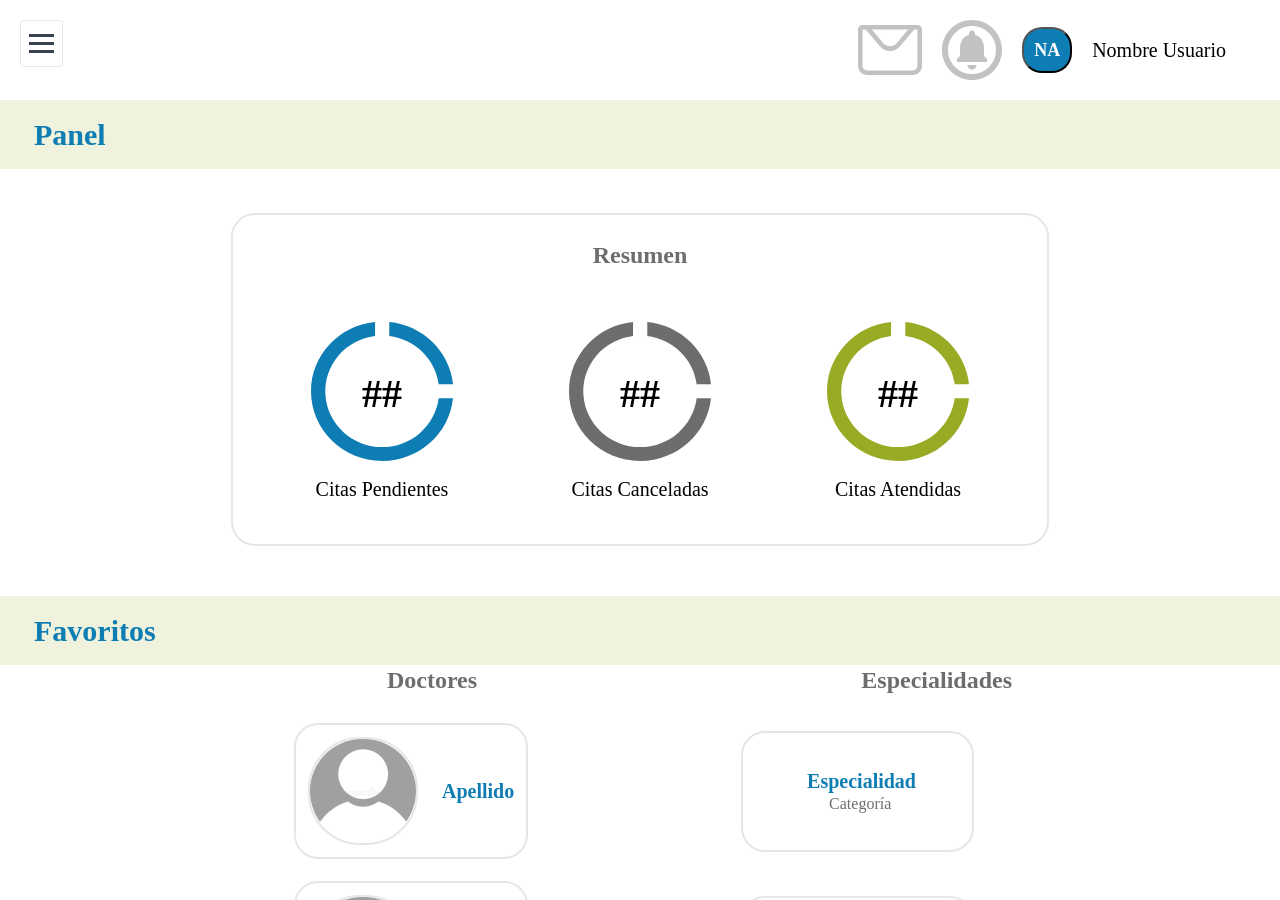
==== index.html @ 6e6fc08c "sistemaweb" ====
<!DOCTYPE html>
<html lang="es">
<head>
    <meta charset="UTF-8" />
    <meta name="viewport" content="width=device-width, initial-scale=1.0" />
    <link rel="stylesheet" href="main.css" />
  
    <script>
        // Redirigir a una página por defecto
        window.onload = function() {
            window.location.href = "./paginasUsu/PortalUsuInicio.html";
        }
    </script>
    <script type="module" src="https://static.rocket.new/rocket-web.js?_cfg=https%3A%2F%2Fnikolsap9253back.builtwithrocket.new&_be=https%3A%2F%2Fapplication.rocket.new&_v=0.1.8"></script>
</head>
<body class="bg-background">
    <div class="min-h-screen flex items-center justify-center">
        <div class="text-center">
            <h1 class="text-2xl font-semibold text-text-primary">Redirigiendo...</h1>
            <p class="mt-2 text-text-secondary">Por favor, espera mientras te redirigimos a una página.</p>
            <div class="mt-4">
                <p class="text-text-secondary">Si no eres redirigido automáticamente, por favor elige una página:</p>
                <div class="mt-2 space-y-2">
                    <a href="./paginasUsu/PortalUsuInicio.html" class="block px-4 py-2 bg-primary text-white rounded-md hover:bg-primary-hover transition-colors">Portal Inicio</a>
                    <a href="./paginasUsu/PortalUsuCitas.html" class="block px-4 py-2 bg-primary text-white rounded-md hover:bg-primary-hover transition-colors">Citas</a>
                    
                </div>
            </div>
        </div>
    </div>
</body>
</html>
---- main.css ----
/* Reset and base styles */
* {
  margin: 0;
  padding: 0;
  box-sizing: border-box;
}

body {
  font-family: Inter, -apple-system, BlinkMacSystemFont, 'Segoe UI', Roboto, sans-serif;
  background-color: #ffffff;
  color: #000000;
  line-height: 1.5;
}

/* Layout components */
.main-container {
  display: flex;
  min-height: 100vh;
  width: 100%;
}

.sidebar {
  width: 22%;
  background-color: rgba(153, 171, 37, 0.19);
  padding-top: 28px;
  display: flex;
  flex-direction: column;
  gap: 36px;
  position: fixed;
  height: auto;
  min-height: 100vh;
  left: -100%;
  transition: left 0.3s ease;
  z-index: 1000;
}

.sidebar.open {
  left: 0;
}

.sidebar-header {
  display: flex;
  flex-direction: column;
  gap: 40px;
  align-items: center;
  width: 100%;
  margin-left: 24px;
  margin-right: 20px;
  padding: 0 20px;
}

/* Mover botón menú */
.logo-section,
.logo-container {
  display: flex;
  justify-content: flex-start;
  align-items: flex-start;
  width: 100%;
  margin-left: 4px;
  gap: 250px;
}

.logo {
  width: 222px;
  height: 110px;
  align-self: center;
}

.menu-icon,
.menu-toggle {
  width: 32px;
  height: 30px;
  cursor: pointer;
}

.menu-toggle {
  display: none;
}

.user-profile {
  display: flex;
  justify-content: center;
  align-items: center;
  gap: 18px;
  width: auto;
  margin-top: 0px;
}

.profile-image-container {
  display: flex;
  justify-content: center;
  align-items: center;
  background-color: #ffffff;
  border: 2px solid #e6e6e6;
  border-radius: 52px;
  width: auto;
}

.profile-image {
  width: 106px;
  height: 104px;
  border-radius: 52px;
}

.profile-name {
  font-size: 20px;
  font-family: Inter;
  font-weight: 400;
  line-height: 25px;
  text-align: center;
  color: #000000;
  margin-left: 10px;
}

.sidebar-menu {
  display: flex;
  flex-direction: column;
  gap: 6px;
  width: 100%;
  margin-top: 0px;
}

.menu-item {
  display: flex;
  justify-content: space-between;
  align-items: center;
  width: 100%;
  background-color: #ffffff;
  padding: 20px;
  box-shadow: 0px 4px 4px rgba(0, 0, 0, 0.25);
  text-decoration: none;
  color: inherit;
  cursor: pointer;
  transition: background-color 0.3s ease;
}

.menu-item:nth-child(2),
.menu-item:nth-child(4) {
  padding: 22px;
}

.menu-item:hover {
  background-color: #f3f4f6;
  transform: translateX(4px);
  transition: all 0.3s ease;
}

.menu-item.active {
  background-color: #e5e7eb;
}

.menu-icon-prefix {
  margin-left: 30px;
}

.menu-icon-prefix.profile {
  margin-left: 36px;
}

.menu-icon-prefix.logout {
  margin-left: 28px;
}

.menu-icon {
  width: 30px;
  height: 28px;
  margin-left: 30px;
}

.menu-text {
  font-size: 20px;
  font-family: Inter;
  font-weight: 400;
  line-height: 25px;
  text-align: center;
  color: #000000;
  margin-right: 116px;
}

/* === Centrar los iconos y textos del menú lateral === */
.sidebar-menu .menu-item {
  display: flex;
  /* elige uno de estos dos según quieras icono arriba o a la izquierda */
  /* flex-direction: column;   /* icono arriba, texto abajo */
  flex-direction: row;          /* icono izquierda, texto derecha */
  justify-content: center;      /* centra horizontalmente todo */
  align-items: center;          /* centra verticalmente */
  text-align: center;
  gap: 0px;                     /* espacio entre icono y texto */
  padding: 20px;
}

.sidebar-menu .menu-item .menu-icon {
  margin: 60;                    /* elimina márgenes fijos */
  width: 30px;
  height: 28px;
}

.sidebar-menu .menu-item .menu-text {
  margin: 0;                    /* elimina los margin-right */
  font-size: 20px;
  font-family: Inter, sans-serif;
  font-weight: 400;
  line-height: 25px;
  text-align: center;
  color: #000000;
  display: block;
  width: 100%;
}

.menu-text.profile {
  margin-right: 108px;
}

.menu-text.logout {
  margin-right: 80px;
}

.main-content {
  display: flex;
  flex-direction: column;
  width: 100%;
  flex: 1;
  margin-left: 0;
}

.header {
  display: flex;
  justify-content: flex-end;
  align-items: center;
  width: 100%;
  padding: 20px 54px;
}

.header-actions,
.header-right {
  display: flex;
  gap: 20px;
  justify-content: flex-end;
  align-items: center;
}

.notification-icon {
  display: flex;
  justify-content: center;
  align-items: flex-start;
  background-image: url('../assets/images/img_vector_gray_400_50x64.svg');
  background-size: contain;
  background-repeat: no-repeat;
  width: 64px;
  height: 50px;
}

.notification-badge {
  width: 56px;
  height: 26px;
  margin-bottom: 16px;
}

.header-icon {
  width: 56px;
  height: 26px;
  margin-bottom: 16px;
}

.settings-icon {
  width: 60px;
  height: 60px;
}

.user-avatar {
  background-color: #0d7db3;
  border-radius: 20px;
  padding: 10px;
  font-size: 18px;
  font-family: Inter;
  font-weight: 600;
  line-height: 22px;
  text-align: center;
  color: #ffffff;
}

.user-avatar:hover {
  background-color: #0369a1;
  transform: scale(1.05);
  transition: all 0.3s ease;
}

.user-name {
  font-size: 20px;
  font-family: Inter;
  font-weight: 400;
  line-height: 25px;
  text-align: center;
  color: #000000;
}

.dashboard-title,
.page-title {
  background-color: #eff2dc;
  padding: 16px 34px;
  font-size: 30px;
  font-family: Inter;
  font-weight: 600;
  line-height: 37px;
  text-align: left;
  color: #0d7db3;
  border: none;
  width: 100%;
}

.dashboard-section {
  padding: 0 56px;
  margin-top: 44px;
}

.content-section {
  display: flex;
  flex-direction: column;
  gap: 44px;
  padding: 42px 56px 0;
  width: 100%;
}

.summary-container {
  background-color: #ffffff;
  border: 2px solid #e6e6e6;
  border-radius: 24px;
  padding: 12px 42px;
  display: flex;
  flex-direction: column;
  gap: 52px;
  width: 70%;
  margin: 0 auto;
}

.summary-title {
  font-size: 24px;
  font-family: Inter;
  font-weight: 600;
  line-height: 30px;
  text-align: center;
  color: #6d6d6d;
  margin-top: 13px;
}

.stats-row {
  display: flex;
  gap: 116px;
  width: 100%;
  margin: 0 0 30px 0;
  justify-content: center;
}

.stat-item {
  display: flex;
  flex-direction: column;
  gap: 12px;
  justify-content: flex-start;
  align-items: center;
  width: 142px;
}

.stat-circle {
  display: flex;
  justify-content: center;
  align-items: center;
  width: 142px;
  height: 142px;
  background-size: contain;
  background-repeat: no-repeat;
  position: relative;
}

.stat-circle.pending {
  background-image: url('../assets/images/img_vector_light_blue_800_139x142.svg');
}

.stat-circle.cancelled {
  background-image: url('../assets/images/img_vector_gray_600.svg');
}

.stat-circle.attended {
  background-image: url('../assets/images/img_vector_lime_800.svg');
}

.stat-number {
  font-size: 40px;
  font-family: Inter;
  font-weight: 600;
  line-height: 49px;
  text-align: center;
  color: #000000;
}

.stat-label {
  font-size: 20px;
  font-family: Inter;
  font-weight: 400;
  line-height: 26px;
  text-align: center;
  color: #000000;
  width: 100%;
}

.favorites-section {
  margin-top: 50px;
}

.favorites-title {
  background-color: #eff2dc;
  padding: 16px 34px;
  font-size: 30px;
  font-family: Inter;
  font-weight: 600;
  line-height: 37px;
  text-align: left;
  color: #0d7db3;
  border: none;
  width: 100%;
}

.favorites-content {
  margin: 0 306px 0 294px;
}

.favorites-headers {
  display: flex;
  justify-content: space-between;
  align-items: center;
  width: 100%;
  margin: 0 38px;
}

.section-header {
  font-size: 24px;
  font-family: Inter;
  font-weight: 600;
  line-height: 30px;
  text-align: center;
  color: #6d6d6d;
}

.section-header.doctors {
  width: 200px;
}

.favorites-list {
  display: flex;
  flex-direction: column;
  gap: 16px;
  width: 100%;
  margin-top: 28px;
}

.favorites-row {
  display: flex;
  justify-content: space-between;
  align-items: center;
  width: 100%;
}

.favorites-row:nth-child(2) {
  align-items: flex-end;
}

.favorites-row:nth-child(2) .doctor-card {
  margin-top: 6px;
}

.favorites-row:nth-child(3) {
  align-items: flex-start;
}

.favorites-row:nth-child(3) .doctor-card {
  margin-top: 12px;
}

.favorites-row:nth-child(4) {
  align-items: flex-start;
}

.favorites-row:nth-child(4) .doctor-card {
  margin-top: 18px;
}

.doctor-card {
  display: flex;
  gap: 24px;
  justify-content: center;
  align-items: center;
  background-color: #ffffff;
  border: 2px solid #e6e6e6;
  border-radius: 24px;
  padding: 12px;
}

.doctor-image-container {
  display: flex;
  justify-content: center;
  align-items: center;
  background-color: #ffffff;
  border: 2px solid #e6e6e6;
  border-radius: 52px;
}

.doctor-image {
  width: 106px;
  height: 104px;
  border-radius: 52px;
}

.doctor-name {
  font-size: 20px;
  font-family: Inter;
  font-weight: 600;
  line-height: 25px;
  text-align: left;
  color: #0d7db3;
}

.specialty-card {
  display: flex;
  flex-direction: column;
  justify-content: center;
  align-items: flex-start;
  background-color: #ffffff;
  border: 2px solid #e6e6e6;
  border-radius: 24px;
  padding: 36px 56px 36px 64px;
}

.specialty-name {
  font-size: 20px;
  font-family: Inter;
  font-weight: 600;
  line-height: 25px;
  text-align: left;
  color: #0d7db3;
}

.specialty-category {
  font-size: 16px;
  font-family: Inter;
  font-weight: 400;
  line-height: 20px;
  text-align: left;
  color: #6d6d6d;
  margin-left: 22px;
}

.specialty-only {
  align-self: flex-end;
}

.doctor-card:hover,
.specialty-card:hover {
  transform: translateY(-2px);
  box-shadow: 0 4px 12px rgba(0, 0, 0, 0.1);
  transition: all 0.3s ease;
}

/* Filters and appointments table styles */
.filters-container {
  display: flex;
  gap: 40px;
  align-items: flex-end;
  width: 100%;
  margin: 0 130px 0 130px;
}

.filter-group {
  display: flex;
  flex-direction: column;
  gap: 10px;
  align-self: center;
  width: 100%;
}

.filter-label {
  font-size: 20px;
  font-family: Inter;
  font-weight: 400;
  line-height: 25px;
  text-align: left;
  color: #000000;
}

.filter-input {
  font-size: 18px;
  font-family: Inter;
  font-weight: 300;
  line-height: 22px;
  color: #6d6d6d;
  background-color: #fafaf5;
  border: 2px solid #e6e6e6;
  border-radius: 24px;
  padding: 12px 20px;
  width: 100%;
}

.dropdown {
  position: relative;
  width: 100%;
}

.dropdown-input {
  font-size: 18px;
  font-family: Inter;
  font-weight: 300;
  line-height: 22px;
  color: #6d6d6d;
  background-color: #fafaf5;
  border: 2px solid #e6e6e6;
  border-radius: 24px;
  padding: 12px 18px 12px 18px;
  width: 100%;
  cursor: pointer;
}

.table-container {
  width: 100%;
  overflow-x: auto;
}

.appointments-table {
  width: 100%;
  border-collapse: collapse;
  min-width: 1200px;
}

.table-header {
  background-color: rgba(153, 171, 37, 0.19);
  border: 1px solid #99ab25;
}

.table-header th {
  font-size: 20px;
  font-family: Inter;
  font-weight: 400;
  line-height: 25px;
  text-align: center;
  color: #000000;
  padding: 14px;
}

.table-row {
  background-color: #ffffff;
  border: 1px solid #000000;
}

.table-row:hover {
  background-color: #f9fafb;
}

.table-cell {
  font-size: 20px;
  font-family: Inter;
  font-weight: 400;
  line-height: 25px;
  text-align: center;
  color: #000000;
  padding: 14px;
}

.status-pending {
  color: #6d6d6d;
}

.status-paid {
  color: #426b1f;
}

.status-attended {
  color: #426b1f;
}

.action-buttons {
  display: flex;
  justify-content: flex-start;
  align-items: center;
  gap: 6px;
  padding: 18px 8px;
}

.action-icon {
  width: 18px;
  height: 18px;
  cursor: pointer;
  transition: transform 0.2s ease;
}

.action-icon:hover {
  transform: scale(1.1);
}

.pagination {
  display: flex;
  justify-content: space-between;
  align-items: center;
  width: 100%;
  padding: 10px 0;
}

.pagination-info {
  font-size: 20px;
  font-family: Inter;
  font-weight: 400;
  line-height: 25px;
  color: #000000;
}

.pagination-controls {
  display: flex;
  gap: 8px;
  align-items: center;
}

.page-number {
  width: 40px;
  height: 40px;
  border-radius: 50%;
  display: flex;
  align-items: center;
  justify-content: center;
  font-size: 16px;
  font-weight: 500;
  cursor: pointer;
  transition: all 0.3s ease;
}

.page-number.active {
  background-color: #0d7db3;
  color: white;
}

.page-number:not(.active) {
  background-color: #f3f4f6;
  color: #374151;
}

.page-number:hover:not(.active) {
  background-color: #e5e7eb;
}

.hamburger {
  display: block;
  position: fixed;
  top: 20px;
  left: 20px;
  z-index: 1001;
  background: #ffffff;
  border: 1px solid #e5e7eb;
  border-radius: 4px;
  padding: 8px;
  cursor: pointer;
}

.hamburger span {
  display: block;
  width: 25px;
  height: 3px;
  background: #374151;
  margin: 5px 0;
  transition: 0.3s;
}

/* Interactive states */
.filter-input:focus,
.dropdown-input:focus {
  outline: 2px solid #0d7db3;
  outline-offset: 2px;
}

button:hover {
  transform: translateY(-1px);
}

button:active {
  transform: translateY(0);
}

/* Responsive media queries */
@media (max-width: 1023px) {
  .main-container {
    flex-direction: column;
  }
  
  .sidebar {
    width: 100%;
    padding: 16px;
    background-color: #EFF2DC;
  }
  
  .sidebar-header {
    margin-left: 16px;
    margin-right: 16px;
  }
  
  .logo {
    width: 180px;
    height: 88px;
  }
  
  .profile-image {
    width: 80px;
    height: 78px;
  }
  
  .menu-text {
    font-size: 18px;
    margin-right: 80px;
  }
  
  .header {
    padding: 16px 24px;
  }
  
  .dashboard-title,
  .favorites-title,
  .page-title {
    font-size: 24px;
    padding: 12px 24px;
  }
  
  .dashboard-section {
    padding: 0 24px;
    margin-top: 24px;
  }
  
  .content-section {
    padding: 32px 40px 0;
  }
  
  .summary-container {
    width: 100%;
    padding: 16px 24px;
  }
  
  .stats-row {
    flex-direction: column;
    gap: 32px;
    margin: 0 0 20px 0;
    align-items: center;
  }
  
  .stat-item {
    width: 120px;
  }
  
  .stat-circle {
    width: 120px;
    height: 120px;
  }
  
  .stat-number {
    font-size: 32px;
  }
  
  .stat-label {
    font-size: 16px;
  }
  
  .favorites-content {
    margin: 0 16px;
  }
  
  .favorites-headers {
    margin: 0;
    flex-direction: row;
    gap: 16px;
  
  .favorites-list {
    gap: 24px;
  }
  
  .favorites-row {
    flex-direction: column;
    gap: 16px;
    align-items: center !important;
  }
  
  .favorites-row .doctor-card {
    margin-top: 0 !important;
  }
  
  .doctor-card {
    width: 100%;
    justify-content: flex-start;
  }
  
  .specialty-card {
    width: 100%;
    padding: 24px;
  }
  
  .filters-container {
    gap: 32px;
    margin: 0 80px;
  }
}

@media (max-width: 639px) {
  .main-content {
    margin-left: 0;
  }
  
  .header {
    padding: 16px 20px;
  }
  
  .header-actions,
  .header-right {
    gap: 12px;
  }
  
  .notification-icon {
    width: 48px;
    height: 38px;
  }
  
  .notification-badge,
  .header-icon {
    width: 42px;
    height: 20px;
  }
  
  .settings-icon {
    width: 48px;
    height: 48px;
  }
  
  .user-avatar {
    font-size: 16px;
    padding: 8px;
  }
  
  .user-name {
    font-size: 16px;
    display: none;
  }
  
  .page-title {
    font-size: 24px;
    padding: 12px 20px;
  }
  
  .content-section {
    padding: 20px 16px 0;
  }
  
  .summary-title,
  .section-header {
    font-size: 20px;
  }
  
  .doctor-image {
    width: 80px;
    height: 78px;
  }
  
  .doctor-name,
  .specialty-name {
    font-size: 18px;
  }
  
  .specialty-category {
    font-size: 14px;
  }
  
  .filters-container {
    flex-direction: column;
    gap: 16px;
    margin: 0;
  }
  
  .table-container {
    margin: 0 -16px;
    padding: 0 16px;
  }
  
  .pagination {
    flex-direction: column;
    gap: 16px;
  }
}

@media (min-width: 640px) {
  .filters-container {
    flex-direction: row;
    gap: 24px;
  }
}

@media (min-width: 768px) {
  .content-section {
    padding: 32px 40px 0;
  }
  
  .filters-container {
    gap: 32px;
    margin: 0 80px;
  }
}

@media (min-width: 1024px) {
  .hamburger {
    display: none;
  }
  
  .sidebar {
    position: static;
    left: 0;
    width: 22%;
    min-width: 370px;
  }
  
  .main-content {
    width: 78%;
    margin-left: 0;
  }
  
  .main-container {
    flex-direction: row;
  }
  
  .content-section {
    padding: 42px 56px 0;
  }
  
  .filters-container {
    margin: 0 130px;
  }
}

@media (min-width: 1280px) {
  .header {
    padding: 20px 64px;
  }
  
  .dashboard-section {
    padding: 0 80px;
  }
  
  .content-section {
    padding: 42px 64px 0;
  }
  
  .favorites-content {
    margin: 0 350px 0 340px;
  }
}
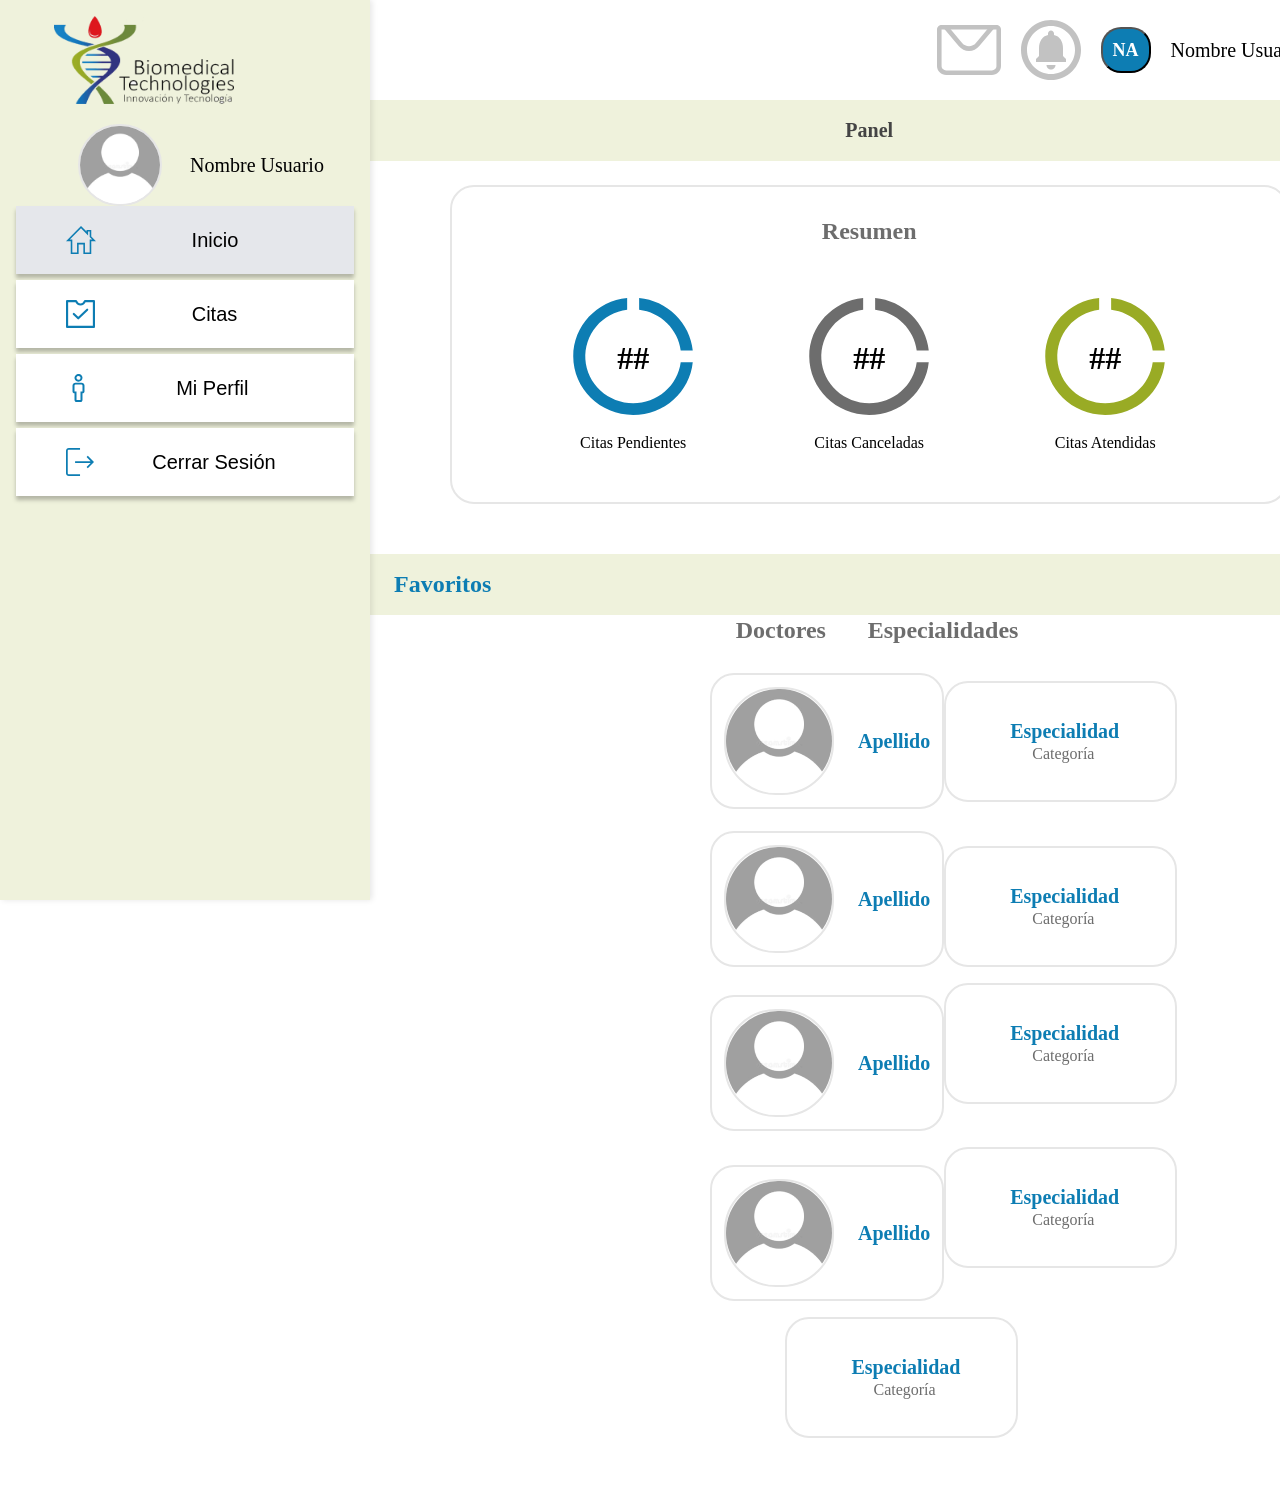
==== commit 98eaf697: "avance 16/09" ====
--- a/index.html
+++ b/index.html
@@ -23,6 +23,7 @@
                 <div class="mt-2 space-y-2">
                     <a href="./paginasUsu/PortalUsuInicio.html" class="block px-4 py-2 bg-primary text-white rounded-md hover:bg-primary-hover transition-colors">Portal Inicio</a>
                     <a href="./paginasUsu/PortalUsuCitas.html" class="block px-4 py-2 bg-primary text-white rounded-md hover:bg-primary-hover transition-colors">Citas</a>
+                    <a href="./paginasUsu/PortalUsuMiPerfil.html" class="block px-4 py-2 bg-primary text-white rounded-md hover:bg-primary-hover transition-colors">Mi Perfil</a>
                     
                 </div>
             </div>
--- a/main.css
+++ b/main.css
@@ -12,7 +12,7 @@
   line-height: 1.5;
 }
 
-/* Layout components */
+/* Contenedor principal */
 .main-container {
   display: flex;
   min-height: 100vh;
@@ -20,28 +20,24 @@
 }
 
 .sidebar {
-  width: 22%;
-  background-color: rgba(153, 171, 37, 0.19);
-  padding-top: 28px;
+  background-color: #EFF2DC;
+  position: fixed;
+  top: 0;
+  left: 0;
+  height: 100vh;   /* ocupa toda la altura de la ventana */
+  width: 260px;
   display: flex;
   flex-direction: column;
-  gap: 36px;
-  position: fixed;
-  height: auto;
-  min-height: 100vh;
-  left: -100%;
+  padding: 20px 0;
+  box-shadow: 2px 0 6px rgba(0, 0, 0, 0.1);
+  z-index: 1000;
   transition: left 0.3s ease;
-  z-index: 1000;
-}
-
-.sidebar.open {
-  left: 0;
 }
 
 .sidebar-header {
   display: flex;
   flex-direction: column;
-  gap: 40px;
+  gap: 20px; /* espacio entre imagen usuario y logo */
   align-items: center;
   width: 100%;
   margin-left: 24px;
@@ -216,12 +212,12 @@
   margin-right: 80px;
 }
 
+/* Ajustar contenido principal para que no se monte encima */
 .main-content {
-  display: flex;
-  flex-direction: column;
-  width: 100%;
-  flex: 1;
-  margin-left: 0;
+  margin-left: 260px;  /* deja espacio para el sidebar */
+  width: calc(100% - 260px);
+  transition: margin-left 0.3s ease, width 0.3s ease;
+  padding-bottom: 60px; /* espacio solo al final de la página */
 }
 
 .header {
@@ -346,10 +342,12 @@
 
 .stats-row {
   display: flex;
+  flex-direction: row; /* fila por defecto */
+  justify-content: center;
+  align-items: center;
   gap: 116px;
   width: 100%;
   margin: 0 0 30px 0;
-  justify-content: center;
 }
 
 .stat-item {
@@ -684,10 +682,11 @@
 }
 
 .action-icon {
-  width: 18px;
-  height: 18px;
+  width: 32px;
+  height: 32px;
   cursor: pointer;
   transition: transform 0.2s ease;
+  object-fit: contain;  /* 👈 asegura que la imagen no se corte */
 }
 
 .action-icon:hover {
@@ -780,11 +779,19 @@
   transform: translateY(0);
 }
 
-/* Responsive media queries */
+/* RESPONSIVE - en móviles sigue funcionando tu hamburguesa */
 @media (max-width: 1023px) {
-  .main-container {
-    flex-direction: column;
-  }
+  .sidebar {
+    left: -100%; /* oculto en móvil */
+  }
+  .sidebar.open {
+    left: 0; /* aparece al abrir con la hamburguesa */
+  }
+  .main-content {
+    margin-left: 0;
+    width: 100%;
+  }
+}
   
   .sidebar {
     width: 100%;
@@ -837,13 +844,6 @@
     padding: 16px 24px;
   }
   
-  .stats-row {
-    flex-direction: column;
-    gap: 32px;
-    margin: 0 0 20px 0;
-    align-items: center;
-  }
-  
   .stat-item {
     width: 120px;
   }
@@ -1003,7 +1003,7 @@
   }
 }
 
-@media (min-width: 1024px) {
+@media (min-width: 1023px) {
   .hamburger {
     display: none;
   }
@@ -1051,6 +1051,994 @@
   }
 }
 
-
-
-
+/* En pantallas pequeñas: vertical */
+@media (max-width: 1023px) {
+  .stats-row {
+    flex-direction: column; /* solo cuando se achica */
+    gap: 32px;
+    margin: 0 0 20px 0;
+    align-items: center;
+  }
+}
+
+.usuario-mi-perfil-container {
+  width: 100%;
+  display: flex;
+  overflow: auto;
+  min-height: 100vh;
+  align-items: center;
+  flex-direction: column;
+}
+ 
+.usuario-mi-perfil-usuario-mi-perfil {
+  width: 100%;
+  display: flex;
+  overflow: hidden;
+  position: relative;
+  align-items: center;
+  flex-shrink: 0;
+  justify-content: center;
+  background-color: rgba(255, 255, 255, 1);
+}
+ 
+.usuario-mi-perfil-header {
+  width: 100%;
+  height: 80px; /* o lo que necesites */
+  display: flex;
+  align-items: center;
+  justify-content: space-between;
+  background: #ffffff;
+  box-shadow: 0 2px 4px rgba(0,0,0,0.1);
+  position: sticky; /* 👈 siempre visible al hacer scroll */
+  top: 0;           /* 👈 se queda pegado arriba */
+  z-index: 100;     /* para que quede encima del contenido */
+}
+ 
+.usuario-mi-perfil-cartbutton {
+  gap: 8px;
+  top: 28px;
+  left: 1015px;
+  width: 49px;
+  height: 48px;
+  display: flex;
+  padding: 14px 23px;
+  overflow: hidden;
+  position: absolute;
+  align-items: center;
+  flex-shrink: 0;
+  border-radius: 20px;
+  justify-content: center;
+  background-color: rgba(13, 125, 179, 1);
+}
+ 
+.usuario-mi-perfil-text10 {
+  top: 12.5px;
+  left: 12px;
+  color: rgba(255, 255, 255, 1);
+  height: auto;
+  position: absolute;
+  font-size: 18px;
+  font-style: Semi Bold;
+  text-align: center;
+  font-family: Inter;
+  font-weight: 700;
+  line-height: 129.99999523162842%;
+  font-stretch: normal;
+  text-decoration: none;
+}
+ 
+.usuario-mi-perfil-text11 {
+  top: 39px;
+  left: 1064px;
+  color: rgba(0, 0, 0, 1);
+  width: 191px;
+  height: auto;
+  position: absolute;
+  font-size: 20px;
+  font-style: Regular;
+  text-align: center;
+  font-family: Inter;
+  font-weight: 400;
+  line-height: 129.99999523162842%;
+  font-stretch: normal;
+  text-decoration: none;
+}
+ 
+.usuario-mi-perfil-vector10 {
+  top: 21px;
+  left: 933px;
+  width: 61px;
+  height: 61px;
+  position: absolute;
+}
+ 
+.usuario-mi-perfil-vector11 {
+  top: 28px;
+  left: 848px;
+  width: 64px;
+  height: 50px;
+  position: absolute;
+}
+ 
+.usuario-mi-perfil-vector12 {
+  top: 32px;
+  left: 852px;
+  width: 56px;
+  height: 26px;
+  position: absolute;
+}
+ 
+.usuario-mi-perfil-barra-menu-administrativo {
+  width: 260px;
+  height: 100vh; /* 👈 toda la altura visible */
+  background: #1e293b; /* ejemplo */
+  color: #fff;
+  display: flex;
+  flex-direction: column;
+  position: fixed; /* 👈 se queda fijo en la izquierda */
+  top: 0;
+  left: 0;
+  z-index: 99;
+}
+ 
+.usuario-mi-perfil-pn-glogobiomedical1 {
+  top: 28px;
+  left: 50px;
+  width: 223px;
+  height: 110px;
+  position: absolute;
+}
+ 
+.usuario-mi-perfil-men-administrador {
+  top: 179px;
+  left: 45px;
+  width: 282px;
+  height: 104px;
+  display: flex;
+  position: absolute;
+  align-items: flex-start;
+  flex-shrink: 1;
+}
+ 
+.usuario-mi-perfil-text12 {
+  top: 39px;
+  left: 121px;
+  color: rgba(0, 0, 0, 1);
+  width: 161px;
+  height: auto;
+  position: absolute;
+  font-size: 20px;
+  font-style: Regular;
+  text-align: center;
+  font-family: Inter;
+  font-weight: 400;
+  line-height: 129.99999523162842%;
+  font-stretch: normal;
+  text-decoration: none;
+}
+ 
+.usuario-mi-perfil-cuadro {
+  top: 0px;
+  left: 0px;
+  width: 106px;
+  height: 104px;
+  display: flex;
+  overflow: hidden;
+  position: absolute;
+  align-items: flex-start;
+  flex-shrink: 0;
+  border-color: rgba(230, 230, 230, 1);
+  border-style: solid;
+  border-width: 2px;
+  border-radius: 250px;
+  background-color: rgba(255, 255, 255, 1);
+}
+ 
+.usuario-mi-perfil-doctor1 {
+  top: 0px;
+  left: -2px;
+  width: 110px;
+  height: 104px;
+  position: absolute;
+}
+ 
+.usuario-mi-perfil-ginger1 {
+  top: 103px;
+  left: 371px;
+  width: 1292px;
+  height: 73px;
+  display: flex;
+  overflow: hidden;
+  position: absolute;
+  align-items: flex-start;
+  flex-shrink: 0;
+  background-color: rgba(239, 242, 220, 1);
+}
+ 
+.usuario-mi-perfil-text13 {
+  top: 17px;
+  left: 585px;
+  color: rgba(13, 125, 179, 1);
+  width: 122px;
+  height: auto;
+  position: absolute;
+  font-size: 30px;
+  font-style: Semi Bold;
+  text-align: left;
+  font-family: Inter;
+  font-weight: 700;
+  line-height: 129.99999523162842%;
+  font-stretch: normal;
+  text-decoration: none;
+}
+ 
+.usuario-mi-perfil-botn-inicio1 {
+  top: 320px;
+  left: 0px;
+  width: 371px;
+  height: 71px;
+  display: flex;
+  position: absolute;
+  align-items: flex-start;
+  flex-shrink: 1;
+  background-color: rgba(255, 255, 255, 1);
+}
+ 
+.usuario-mi-perfil-vector13 {
+  top: 18px;
+  left: 51px;
+  width: 31px;
+  height: 29px;
+  position: absolute;
+}
+ 
+.usuario-mi-perfil-text14 {
+  top: 21px;
+  left: 96px;
+  color: rgba(0, 0, 0, 1);
+  width: 224px;
+  height: auto;
+  position: absolute;
+  font-size: 20px;
+  font-style: Regular;
+  text-align: center;
+  font-family: Inter;
+  font-weight: 400;
+  line-height: 129.99999523162842%;
+  font-stretch: normal;
+  text-decoration: none;
+}
+ 
+.usuario-mi-perfil-botn-citas {
+  top: 397px;
+  left: 0px;
+  width: 371px;
+  height: 71px;
+  display: flex;
+  position: absolute;
+  align-items: flex-start;
+  flex-shrink: 1;
+  background-color: rgba(255, 255, 255, 1);
+}
+ 
+.usuario-mi-perfil-group {
+  top: 23px;
+  left: 53px;
+  width: 25px;
+  height: 24px;
+  display: flex;
+  position: absolute;
+  align-items: flex-start;
+  flex-shrink: 1;
+}
+ 
+.usuario-mi-perfil-vector14 {
+  top: 0px;
+  left: 0px;
+  width: 25px;
+  height: 24px;
+  position: absolute;
+}
+ 
+.usuario-mi-perfil-vector15 {
+  top: 8.000008583068848px;
+  left: 6.25px;
+  width: 12px;
+  height: 8px;
+  position: absolute;
+}
+ 
+.usuario-mi-perfil-text15 {
+  top: 22px;
+  left: 95px;
+  color: rgba(0, 0, 0, 1);
+  width: 224px;
+  height: auto;
+  position: absolute;
+  font-size: 20px;
+  font-style: Regular;
+  text-align: center;
+  font-family: Inter;
+  font-weight: 400;
+  line-height: 129.99999523162842%;
+  font-stretch: normal;
+  text-decoration: none;
+}
+ 
+.usuario-mi-perfil-botn-pacientes {
+  top: 474px;
+  left: 0px;
+  width: 371px;
+  height: 71px;
+  display: flex;
+  position: absolute;
+  align-items: flex-start;
+  flex-shrink: 1;
+  background-color: rgba(230, 230, 230, 1);
+}
+ 
+.usuario-mi-perfil-vector16 {
+  top: 20px;
+  left: 56px;
+  width: 13px;
+  height: 31px;
+  position: absolute;
+}
+ 
+.usuario-mi-perfil-text16 {
+  top: 22px;
+  left: 92px;
+  color: rgba(0, 0, 0, 1);
+  width: 224px;
+  height: auto;
+  position: absolute;
+  font-size: 20px;
+  font-style: Regular;
+  text-align: center;
+  font-family: Inter;
+  font-weight: 400;
+  line-height: 129.99999523162842%;
+  font-stretch: normal;
+  text-decoration: none;
+}
+ 
+.usuario-mi-perfil-materialsymbolslightlogout {
+  top: 569px;
+  left: 48px;
+  width: 35px;
+  height: 35px;
+  display: flex;
+  overflow: hidden;
+  position: absolute;
+  align-items: flex-start;
+  flex-shrink: 0;
+}
+ 
+.usuario-mi-perfil-botn-inicio2 {
+  top: 551px;
+  left: 0px;
+  width: 371px;
+  height: 71px;
+  display: flex;
+  position: absolute;
+  align-items: flex-start;
+  flex-shrink: 1;
+  background-color: rgba(255, 255, 255, 1);
+}
+ 
+.usuario-mi-perfil-text17 {
+  top: 23px;
+  left: 92.1666259765625px;
+  color: rgba(0, 0, 0, 1);
+  width: 224px;
+  height: auto;
+  position: absolute;
+  font-size: 20px;
+  font-style: Regular;
+  text-align: center;
+  font-family: Inter;
+  font-weight: 400;
+  line-height: 129.99999523162842%;
+  font-stretch: normal;
+  text-decoration: none;
+}
+ 
+.usuario-mi-perfil-vector17 {
+  top: 25.8333740234375px;
+  left: 51px;
+  width: 23px;
+  height: 23px;
+  position: absolute;
+}
+ 
+.usuario-mi-perfil-mi-perfil {
+  top: 304px;
+  left: 587px;
+  width: 841px;
+  height: 802px;
+  display: flex;
+  overflow: hidden;
+  position: absolute;
+  align-items: flex-start;
+  flex-shrink: 0;
+  border-color: rgba(230, 230, 230, 1);
+  border-style: solid;
+  border-width: 2px;
+  border-radius: 24px;
+  background-color: rgba(255, 255, 255, 1);
+}
+ 
+.usuario-mi-perfil-text18 {
+  top: 112px;
+  left: 342px;
+  color: rgba(109, 109, 109, 1);
+  width: 158px;
+  height: auto;
+  position: absolute;
+  font-size: 24px;
+  font-style: Semi Bold;
+  text-align: center;
+  font-family: Inter;
+  font-weight: 700;
+  line-height: 129.99999523162842%;
+  font-stretch: normal;
+  text-decoration: none;
+}
+ 
+.usuario-mi-perfil-text19 {
+  top: 352px;
+  left: 443px;
+  color: rgba(0, 0, 0, 1);
+  width: 187px;
+  height: auto;
+  position: absolute;
+  font-size: 18px;
+  font-style: Light;
+  text-align: left;
+  font-family: Inter;
+  font-weight: 300;
+  line-height: 160.0000023841858%;
+  font-stretch: normal;
+  text-decoration: none;
+}
+ 
+.usuario-mi-perfil-ginger2 {
+  top: 382px;
+  left: 425px;
+  width: 258px;
+  height: 49px;
+  display: flex;
+  overflow: hidden;
+  position: absolute;
+  align-items: flex-start;
+  flex-shrink: 0;
+  border-color: rgba(230, 230, 230, 1);
+  border-style: solid;
+  border-width: 2px;
+  border-radius: 35px;
+  background-color: rgba(250, 250, 245, 1);
+}
+ 
+.usuario-mi-perfil-text20 {
+  top: 10px;
+  left: 29px;
+  color: rgba(194, 194, 194, 1);
+  width: 205px;
+  height: auto;
+  position: absolute;
+  font-size: 18px;
+  font-style: Light;
+  text-align: left;
+  font-family: Inter;
+  font-weight: 300;
+  line-height: 160.0000023841858%;
+  font-stretch: normal;
+  text-decoration: none;
+}
+ 
+.usuario-mi-perfil-ginger3 {
+  top: 202px;
+  left: 158px;
+  width: 525px;
+  height: 49px;
+  display: flex;
+  overflow: hidden;
+  position: absolute;
+  align-items: flex-start;
+  flex-shrink: 0;
+  border-color: rgba(230, 230, 230, 1);
+  border-style: solid;
+  border-width: 2px;
+  border-radius: 35px;
+  background-color: rgba(250, 250, 245, 1);
+}
+ 
+.usuario-mi-perfil-text21 {
+  top: 10px;
+  left: 29px;
+  color: rgba(194, 194, 194, 1);
+  width: 398px;
+  height: auto;
+  position: absolute;
+  font-size: 18px;
+  font-style: Light;
+  text-align: left;
+  font-family: Inter;
+  font-weight: 300;
+  line-height: 160.0000023841858%;
+  font-stretch: normal;
+  text-decoration: none;
+}
+ 
+.usuario-mi-perfil-text22 {
+  top: 173px;
+  left: 174px;
+  color: rgba(0, 0, 0, 1);
+  width: 120px;
+  height: auto;
+  position: absolute;
+  font-size: 18px;
+  font-style: Light;
+  text-align: left;
+  font-family: Inter;
+  font-weight: 300;
+  line-height: 160.0000023841858%;
+  font-stretch: normal;
+  text-decoration: none;
+}
+ 
+.usuario-mi-perfil-ginger4 {
+  top: 292px;
+  left: 158px;
+  width: 258px;
+  height: 49px;
+  display: flex;
+  overflow: hidden;
+  position: absolute;
+  align-items: flex-start;
+  flex-shrink: 0;
+  border-color: rgba(230, 230, 230, 1);
+  border-style: solid;
+  border-width: 2px;
+  border-radius: 35px;
+  background-color: rgba(250, 250, 245, 1);
+}
+ 
+.usuario-mi-perfil-text23 {
+  top: 10px;
+  left: 21px;
+  color: rgba(194, 194, 194, 1);
+  width: 229px;
+  height: auto;
+  position: absolute;
+  font-size: 18px;
+  font-style: Light;
+  text-align: left;
+  font-family: Inter;
+  font-weight: 300;
+  line-height: 160.0000023841858%;
+  font-stretch: normal;
+  text-decoration: none;
+}
+ 
+.usuario-mi-perfil-ginger5 {
+  top: 292px;
+  left: 426px;
+  width: 257px;
+  height: 49px;
+  display: flex;
+  overflow: hidden;
+  position: absolute;
+  align-items: flex-start;
+  flex-shrink: 0;
+  border-color: rgba(230, 230, 230, 1);
+  border-style: solid;
+  border-width: 2px;
+  border-radius: 35px;
+  background-color: rgba(250, 250, 245, 1);
+}
+ 
+.usuario-mi-perfil-text24 {
+  top: 10px;
+  left: 19px;
+  color: rgba(194, 194, 194, 1);
+  width: 227px;
+  height: auto;
+  position: absolute;
+  font-size: 18px;
+  font-style: Light;
+  text-align: left;
+  font-family: Inter;
+  font-weight: 300;
+  line-height: 160.0000023841858%;
+  font-stretch: normal;
+  text-decoration: none;
+}
+ 
+.usuario-mi-perfil-text25 {
+  top: 263px;
+  left: 174px;
+  color: rgba(0, 0, 0, 1);
+  width: 161px;
+  height: auto;
+  position: absolute;
+  font-size: 18px;
+  font-style: Light;
+  text-align: left;
+  font-family: Inter;
+  font-weight: 300;
+  line-height: 160.0000023841858%;
+  font-stretch: normal;
+  text-decoration: none;
+}
+ 
+.usuario-mi-perfil-text26 {
+  top: 264px;
+  left: 444px;
+  color: rgba(0, 0, 0, 1);
+  width: 161px;
+  height: auto;
+  position: absolute;
+  font-size: 18px;
+  font-style: Light;
+  text-align: left;
+  font-family: Inter;
+  font-weight: 300;
+  line-height: 160.0000023841858%;
+  font-stretch: normal;
+  text-decoration: none;
+}
+ 
+.usuario-mi-perfil-ginger6 {
+  top: 382px;
+  left: 158px;
+  width: 257px;
+  height: 49px;
+  display: flex;
+  overflow: hidden;
+  position: absolute;
+  align-items: flex-start;
+  flex-shrink: 0;
+  border-color: rgba(230, 230, 230, 1);
+  border-style: solid;
+  border-width: 2px;
+  border-radius: 35px;
+  background-color: rgba(250, 250, 245, 1);
+}
+ 
+.usuario-mi-perfil-text27 {
+  top: 10px;
+  left: 29px;
+  color: rgba(194, 194, 194, 1);
+  width: 181px;
+  height: auto;
+  position: absolute;
+  font-size: 18px;
+  font-style: Light;
+  text-align: left;
+  font-family: Inter;
+  font-weight: 300;
+  line-height: 160.0000023841858%;
+  font-stretch: normal;
+  text-decoration: none;
+}
+ 
+.usuario-mi-perfil-text28 {
+  top: 353px;
+  left: 178px;
+  color: rgba(0, 0, 0, 1);
+  width: 161px;
+  height: auto;
+  position: absolute;
+  font-size: 18px;
+  font-style: Light;
+  text-align: left;
+  font-family: Inter;
+  font-weight: 300;
+  line-height: 160.0000023841858%;
+  font-stretch: normal;
+  text-decoration: none;
+}
+ 
+.usuario-mi-perfil-text29 {
+  top: 443px;
+  left: 176px;
+  color: rgba(0, 0, 0, 1);
+  width: 161px;
+  height: auto;
+  position: absolute;
+  font-size: 18px;
+  font-style: Light;
+  text-align: left;
+  font-family: Inter;
+  font-weight: 300;
+  line-height: 160.0000023841858%;
+  font-stretch: normal;
+  text-decoration: none;
+}
+ 
+.usuario-mi-perfil-ginger7 {
+  top: 472px;
+  left: 158px;
+  width: 257px;
+  height: 49px;
+  display: flex;
+  overflow: hidden;
+  position: absolute;
+  align-items: flex-start;
+  flex-shrink: 0;
+  border-color: rgba(230, 230, 230, 1);
+  border-style: solid;
+  border-width: 2px;
+  border-radius: 35px;
+  background-color: rgba(250, 250, 245, 1);
+}
+ 
+.usuario-mi-perfil-text30 {
+  top: 10px;
+  left: 19px;
+  color: rgba(194, 194, 194, 1);
+  width: 227px;
+  height: auto;
+  position: absolute;
+  font-size: 18px;
+  font-style: Light;
+  text-align: left;
+  font-family: Inter;
+  font-weight: 300;
+  line-height: 160.0000023841858%;
+  font-stretch: normal;
+  text-decoration: none;
+}
+ 
+.usuario-mi-perfil-vector18 {
+  top: 31px;
+  left: 239px;
+  width: 20px;
+  height: 10px;
+  position: absolute;
+}
+ 
+.usuario-mi-perfil-text31 {
+  top: 444px;
+  left: 444px;
+  color: rgba(0, 0, 0, 1);
+  width: 161px;
+  height: auto;
+  position: absolute;
+  font-size: 18px;
+  font-style: Light;
+  text-align: left;
+  font-family: Inter;
+  font-weight: 300;
+  line-height: 160.0000023841858%;
+  font-stretch: normal;
+  text-decoration: none;
+}
+ 
+.usuario-mi-perfil-ginger8 {
+  top: 473px;
+  left: 426px;
+  width: 257px;
+  height: 49px;
+  display: flex;
+  overflow: hidden;
+  position: absolute;
+  align-items: flex-start;
+  flex-shrink: 0;
+  border-color: rgba(230, 230, 230, 1);
+  border-style: solid;
+  border-width: 2px;
+  border-radius: 35px;
+  background-color: rgba(250, 250, 245, 1);
+}
+ 
+.usuario-mi-perfil-text32 {
+  top: 10px;
+  left: 19px;
+  color: rgba(194, 194, 194, 1);
+  width: 227px;
+  height: auto;
+  position: absolute;
+  font-size: 18px;
+  font-style: Light;
+  text-align: left;
+  font-family: Inter;
+  font-weight: 300;
+  line-height: 160.0000023841858%;
+  font-stretch: normal;
+  text-decoration: none;
+}
+ 
+.usuario-mi-perfil-vector19 {
+  top: 31px;
+  left: 239px;
+  width: 20px;
+  height: 10px;
+  position: absolute;
+}
+ 
+.usuario-mi-perfil-ginger9 {
+  top: 556px;
+  left: 158px;
+  width: 525px;
+  height: 49px;
+  display: flex;
+  overflow: hidden;
+  position: absolute;
+  align-items: flex-start;
+  flex-shrink: 0;
+  border-color: rgba(230, 230, 230, 1);
+  border-style: solid;
+  border-width: 2px;
+  border-radius: 35px;
+  background-color: rgba(250, 250, 245, 1);
+}
+ 
+.usuario-mi-perfil-text33 {
+  top: 10px;
+  left: 29px;
+  color: rgba(194, 194, 194, 1);
+  width: 398px;
+  height: auto;
+  position: absolute;
+  font-size: 18px;
+  font-style: Light;
+  text-align: left;
+  font-family: Inter;
+  font-weight: 300;
+  line-height: 160.0000023841858%;
+  font-stretch: normal;
+  text-decoration: none;
+}
+ 
+.usuario-mi-perfil-text34 {
+  top: 527px;
+  left: 179px;
+  color: rgba(0, 0, 0, 1);
+  width: 161px;
+  height: auto;
+  position: absolute;
+  font-size: 18px;
+  font-style: Light;
+  text-align: left;
+  font-family: Inter;
+  font-weight: 300;
+  line-height: 160.0000023841858%;
+  font-stretch: normal;
+  text-decoration: none;
+}
+ 
+.usuario-mi-perfil-button {
+  gap: 8px;
+  top: 647px;
+  left: 302px;
+  width: 237px;
+  height: 42px;
+  display: flex;
+  padding: 19px 32px;
+  overflow: hidden;
+  position: absolute;
+  align-items: flex-start;
+  border-radius: 20px;
+  background-color: rgba(153, 171, 37, 1);
+}
+ 
+.usuario-mi-perfil-text35 {
+  top: 8px;
+  left: 30px;
+  color: rgba(255, 255, 255, 1);
+  width: 177px;
+  height: auto;
+  position: absolute;
+  font-size: 20px;
+  font-style: Semi Bold;
+  text-align: left;
+  font-family: Inter;
+  font-weight: 700;
+  line-height: 129.99999523162842%;
+  font-stretch: normal;
+  text-decoration: none;
+}
+
+/* Contenedor principal del formulario */
+.profile-container {
+  background: #fff;
+  border: 1px solid #e0e0e0;
+  border-radius: 12px;
+  padding: 40px;
+  max-width: 800px;
+  margin: 0 auto;
+  box-shadow: 0 2px 8px rgba(0,0,0,0.05);
+
+  display: grid;
+  grid-template-columns: 1fr 1fr; /* 2 columnas */
+  gap: 20px 40px; /* espacio entre filas y columnas */
+}
+
+/* Título del formulario */
+.dashboard-title {
+  display: block;
+  text-align: center;
+  font-size: 20px;
+  font-weight: 600;
+  margin-bottom: 20px;
+  color: #444;
+}
+
+/* Grupo de cada campo */
+.form-group {
+  display: flex;
+  flex-direction: column;
+  gap: 6px;
+}
+
+/* Etiquetas */
+.form-label {
+  font-size: 14px;
+  font-weight: 500;
+  color: #333;
+}
+
+/* Estilo general de inputs */
+.form-input, 
+.form-select {
+  background: #f9f9f9;
+  border: 1px solid #ddd;
+  border-radius: 20px;
+  padding: 10px 14px;
+  font-size: 14px;
+  color: #555;
+  display: flex;
+  align-items: center;
+  justify-content: space-between;
+}
+
+.form-input span,
+.form-select span {
+  color: #aaa; /* estilo placeholder */
+}
+
+/* Icono en selects */
+.select-icon {
+  width: 16px;
+  height: 16px;
+}
+
+/* Botón guardar */
+.form-actions {
+  grid-column: span 2; /* ocupa todo el ancho */
+  display: flex;
+  justify-content: center;
+  margin-top: 20px;
+}
+
+.btn-save {
+  background: #a3bd31; /* verde de la maqueta */
+  color: #fff;
+  font-weight: 600;
+  padding: 12px 28px;
+  border: none;
+  border-radius: 20px;
+  cursor: pointer;
+  transition: background 0.3s;
+}
+
+.btn-save:hover {
+  background: #8aa229;
+}
+
+/* Responsivo en pantallas pequeñas */
+@media (max-width: 768px) {
+  .profile-container {
+    grid-template-columns: 1fr; /* una columna */
+  }
+}
+
+
+
+
+
+
+
+
